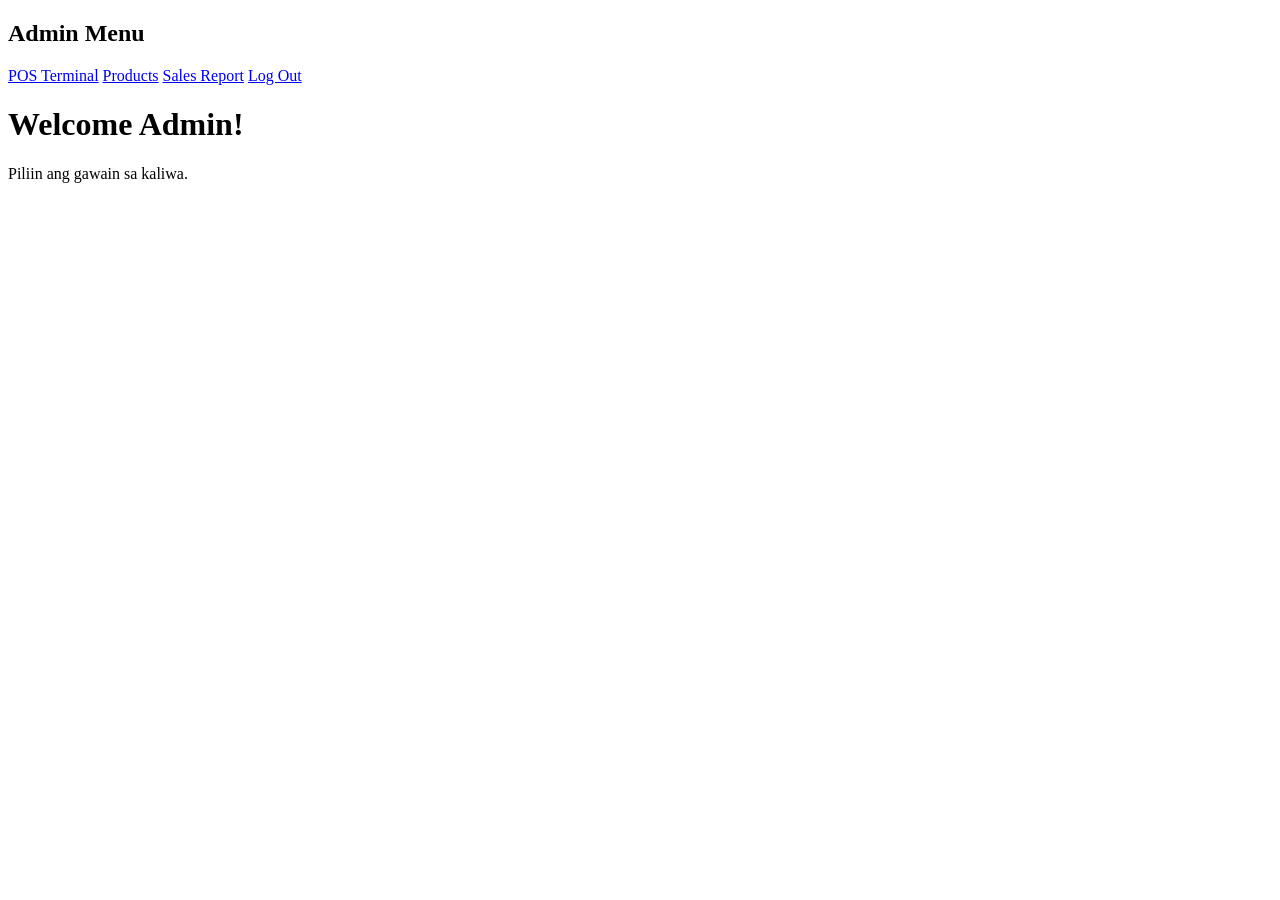
==== hardsales-pos-system/admin/index.html @ 5348a52f "initial setup: Admin Separate and Customer pages" ====
<!DOCTYPE html>
<html lang="en">
<head>
    <meta charset="UTF-8">
    <meta name="viewport" content="width=device-width, initial-scale=1.0">
    <title>Admin Panel - HardSales</title>
    <link rel="stylesheet" href="css/admin-style.css">
</head>
<body>
    <div class="sidebar">
        <h2>Admin Menu</h2>
        <a href="pos.html">POS Terminal</a>
        <a href="products.html">Products</a>
        <a href="sales.html">Sales Report</a>
        <a href="../index.html">Log Out</a>
    </div>
    <div class="content">
        <h1>Welcome Admin!</h1>
        <p>Piliin ang gawain sa kaliwa.</p>
    </div>
</body>
</html>
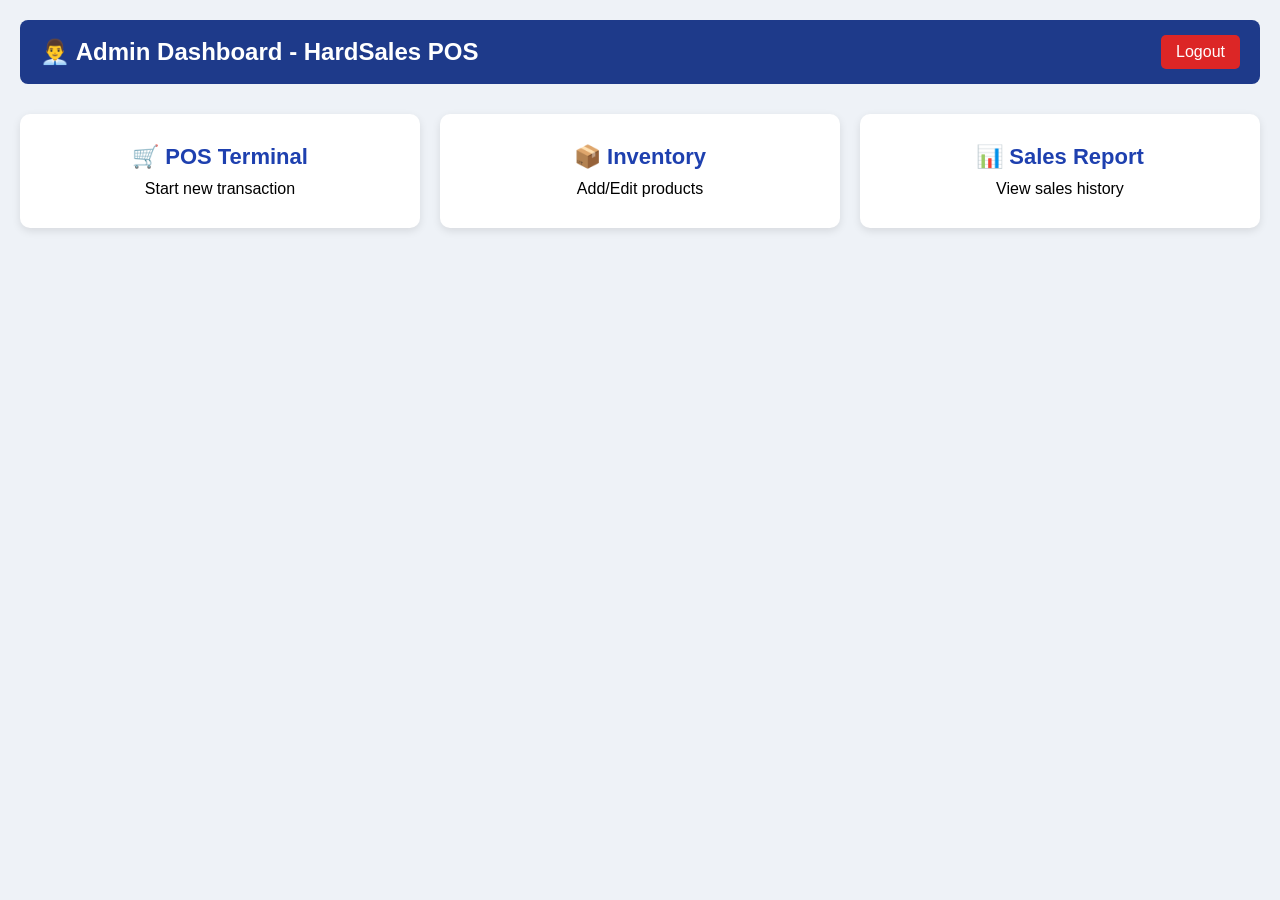
==== commit 62b3222e: "Added Customer Accounts, Order History, Refund and Admin Stock Dashboard" ====
--- a/hardsales-pos-system/admin/index.html
+++ b/hardsales-pos-system/admin/index.html
@@ -3,20 +3,43 @@
 <head>
     <meta charset="UTF-8">
     <meta name="viewport" content="width=device-width, initial-scale=1.0">
-    <title>Admin Panel - HardSales</title>
+    <title>Admin Dashboard - HardSales</title>
     <link rel="stylesheet" href="css/admin-style.css">
+    <style>
+        .dashboard {
+            display: grid; grid-template-columns: repeat(auto-fit, minmax(250px, 1fr));
+            gap: 20px; margin-top: 30px;
+        }
+        .dash-card {
+            background: white; padding: 30px; text-align: center;
+            border-radius: 10px; box-shadow: 0 3px 8px rgba(0,0,0,0.1);
+            text-decoration: none; color: inherit; transition: 0.2s;
+        }
+        .dash-card:hover { transform: translateY(-5px); background: #eff6ff; }
+        .dash-card h3 { font-size: 22px; margin-bottom: 10px; color: #1e40af; }
+    </style>
 </head>
 <body>
-    <div class="sidebar">
-        <h2>Admin Menu</h2>
-        <a href="pos.html">POS Terminal</a>
-        <a href="products.html">Products</a>
-        <a href="sales.html">Sales Report</a>
-        <a href="../index.html">Log Out</a>
-    </div>
-    <div class="content">
-        <h1>Welcome Admin!</h1>
-        <p>Piliin ang gawain sa kaliwa.</p>
+    <div class="pos-container">
+        <header class="pos-header">
+            <h2>👨‍💼 Admin Dashboard - HardSales POS</h2>
+            <a href="../index.html" class="logout-btn">Logout</a>
+        </header>
+
+        <div class="dashboard">
+            <a href="pos.html" class="dash-card">
+                <h3>🛒 POS Terminal</h3>
+                <p>Start new transaction</p>
+            </a>
+            <a href="products.html" class="dash-card">
+                <h3>📦 Inventory</h3>
+                <p>Add/Edit products</p>
+            </a>
+            <a href="sales.html" class="dash-card">
+                <h3>📊 Sales Report</h3>
+                <p>View sales history</p>
+            </a>
+        </div>
     </div>
 </body>
 </html>
--- a/hardsales-pos-system/admin/css/admin-style.css
+++ b/hardsales-pos-system/admin/css/admin-style.css
@@ -0,0 +1,39 @@
+* { margin: 0; padding: 0; box-sizing: border-box; font-family: Arial, sans-serif; }
+body { background: #eef2f7; }
+
+.pos-container { max-width: 1400px; margin: 0 auto; padding: 20px; }
+.pos-header {
+    background: #1e3a8a; color: white; padding: 15px 20px;
+    display: flex; justify-content: space-between; align-items: center;
+    border-radius: 8px; margin-bottom: 20px;
+}
+.logout-btn { color: white; text-decoration: none; background: #dc2626; padding: 8px 15px; border-radius: 5px; }
+
+.pos-grid { display: grid; grid-template-columns: 2fr 1fr; gap: 20px; }
+.products-area, .cart-area {
+    background: white; padding: 20px; border-radius: 8px;
+    box-shadow: 0 2px 10px rgba(0,0,0,0.1);
+}
+
+.product-buttons {
+    display: grid; grid-template-columns: repeat(auto-fill, minmax(140px, 1fr));
+    gap: 12px; margin-top: 15px;
+}
+.prod-btn {
+    background: #dbeafe; padding: 15px; text-align: center;
+    border-radius: 6px; cursor: pointer; transition: 0.2s;
+}
+.prod-btn:hover { background: #93c5fd; transform: translateY(-2px); }
+
+#cart-list { margin: 15px 0; min-height: 220px; border-bottom: 1px solid #ddd; padding-bottom: 10px; }
+.cart-item { display: flex; justify-content: space-between; padding: 7px 0; border-bottom: 1px solid #f0f0f0; }
+
+.total-row { font-size: 22px; padding: 15px; background: #fef3c7; border-radius: 6px; margin: 15px 0; text-align: right; }
+.action-buttons { display: flex; gap: 10px; margin-top: 10px; }
+.btn { flex: 1; padding: 12px; border: none; border-radius: 6px; font-size: 16px; cursor: pointer; }
+.clear { background: #ef4444; color: white; }
+.pay { background: #16a34a; color: white; }
+
+@media(max-width: 900px) {
+    .pos-grid { grid-template-columns: 1fr; }
+}
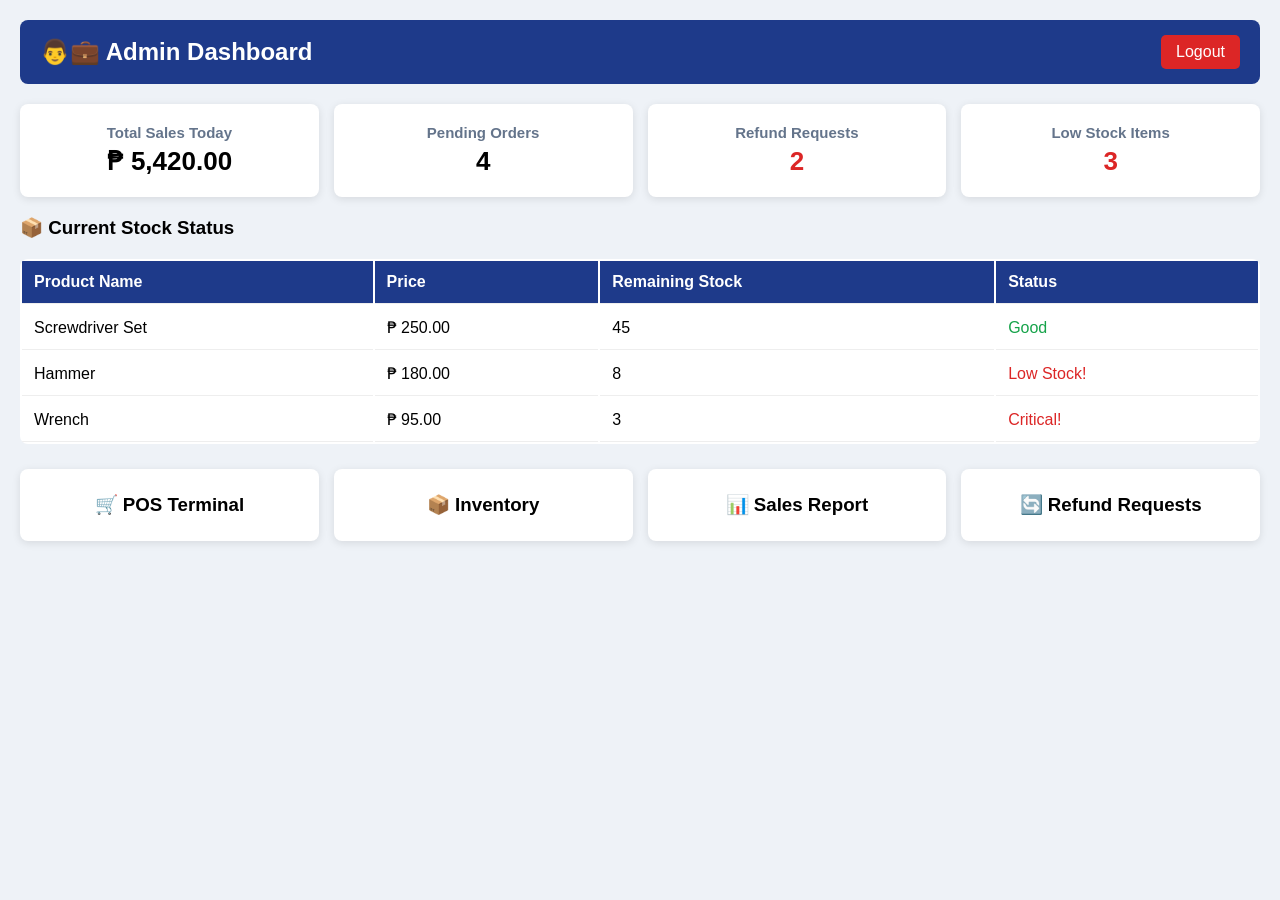
==== commit fe3c6d56: "Added complete admin-script.js" ====
--- a/hardsales-pos-system/admin/index.html
+++ b/hardsales-pos-system/admin/index.html
@@ -6,39 +6,89 @@
     <title>Admin Dashboard - HardSales</title>
     <link rel="stylesheet" href="css/admin-style.css">
     <style>
-        .dashboard {
-            display: grid; grid-template-columns: repeat(auto-fit, minmax(250px, 1fr));
-            gap: 20px; margin-top: 30px;
+        .stats-row {
+            display: grid; grid-template-columns: repeat(auto-fit, minmax(220px, 1fr));
+            gap: 15px; margin-bottom: 20px;
         }
-        .dash-card {
-            background: white; padding: 30px; text-align: center;
-            border-radius: 10px; box-shadow: 0 3px 8px rgba(0,0,0,0.1);
-            text-decoration: none; color: inherit; transition: 0.2s;
+        .stat-card {
+            background: white; padding: 20px; border-radius: 8px; text-align: center;
+            box-shadow: 0 2px 8px rgba(0,0,0,0.1);
         }
-        .dash-card:hover { transform: translateY(-5px); background: #eff6ff; }
-        .dash-card h3 { font-size: 22px; margin-bottom: 10px; color: #1e40af; }
+        .stat-card h3 { font-size: 15px; color: #64748b; margin-bottom: 5px; }
+        .stat-card p { font-size: 26px; font-weight: bold; }
+        .low { color: #dc2626; }
+        .ok { color: #16a34a; }
+        .stock-table { width: 100%; background: white; border-radius: 8px; overflow: hidden; margin-top: 20px; }
+        .stock-table th, .stock-table td { padding: 12px; text-align: left; border-bottom: 1px solid #eee; }
+        .stock-table th { background: #1e3a8a; color: white; }
+        .dashboard { display: grid; grid-template-columns: repeat(auto-fit, minmax(200px, 1fr)); gap: 15px; margin-top: 25px; }
+        .dash-card { background: white; padding: 25px; text-align: center; border-radius: 8px; text-decoration: none; color: inherit; box-shadow: 0 2px 8px rgba(0,0,0,0.1); }
+        .dash-card:hover { transform: translateY(-3px); }
     </style>
 </head>
 <body>
     <div class="pos-container">
         <header class="pos-header">
-            <h2>👨‍💼 Admin Dashboard - HardSales POS</h2>
-            <a href="../index.html" class="logout-btn">Logout</a>
+            <h2>👨💼 Admin Dashboard</h2>
+            <a href="../index.html" class="logout-btn" onclick="localStorage.clear()">Logout</a>
         </header>
 
+        <div class="stats-row">
+            <div class="stat-card">
+                <h3>Total Sales Today</h3>
+                <p>₱ 5,420.00</p>
+            </div>
+            <div class="stat-card">
+                <h3>Pending Orders</h3>
+                <p>4</p>
+            </div>
+            <div class="stat-card">
+                <h3>Refund Requests</h3>
+                <p class="low">2</p>
+            </div>
+            <div class="stat-card">
+                <h3>Low Stock Items</h3>
+                <p class="low">3</p>
+            </div>
+        </div>
+
+        <h3>📦 Current Stock Status</h3>
+        <table class="stock-table">
+            <thead>
+                <tr>
+                    <th>Product Name</th>
+                    <th>Price</th>
+                    <th>Remaining Stock</th>
+                    <th>Status</th>
+                </tr>
+            </thead>
+            <tbody>
+                <tr>
+                    <td>Screwdriver Set</td>
+                    <td>₱ 250.00</td>
+                    <td>45</td>
+                    <td class="ok">Good</td>
+                </tr>
+                <tr>
+                    <td>Hammer</td>
+                    <td>₱ 180.00</td>
+                    <td>8</td>
+                    <td class="low">Low Stock!</td>
+                </tr>
+                <tr>
+                    <td>Wrench</td>
+                    <td>₱ 95.00</td>
+                    <td>3</td>
+                    <td class="low">Critical!</td>
+                </tr>
+            </tbody>
+        </table>
+
         <div class="dashboard">
-            <a href="pos.html" class="dash-card">
-                <h3>🛒 POS Terminal</h3>
-                <p>Start new transaction</p>
-            </a>
-            <a href="products.html" class="dash-card">
-                <h3>📦 Inventory</h3>
-                <p>Add/Edit products</p>
-            </a>
-            <a href="sales.html" class="dash-card">
-                <h3>📊 Sales Report</h3>
-                <p>View sales history</p>
-            </a>
+            <a href="pos.html" class="dash-card"><h3>🛒 POS Terminal</h3></a>
+            <a href="products.html" class="dash-card"><h3>📦 Inventory</h3></a>
+            <a href="sales.html" class="dash-card"><h3>📊 Sales Report</h3></a>
+            <a href="refunds.html" class="dash-card"><h3>🔄 Refund Requests</h3></a>
         </div>
     </div>
 </body>
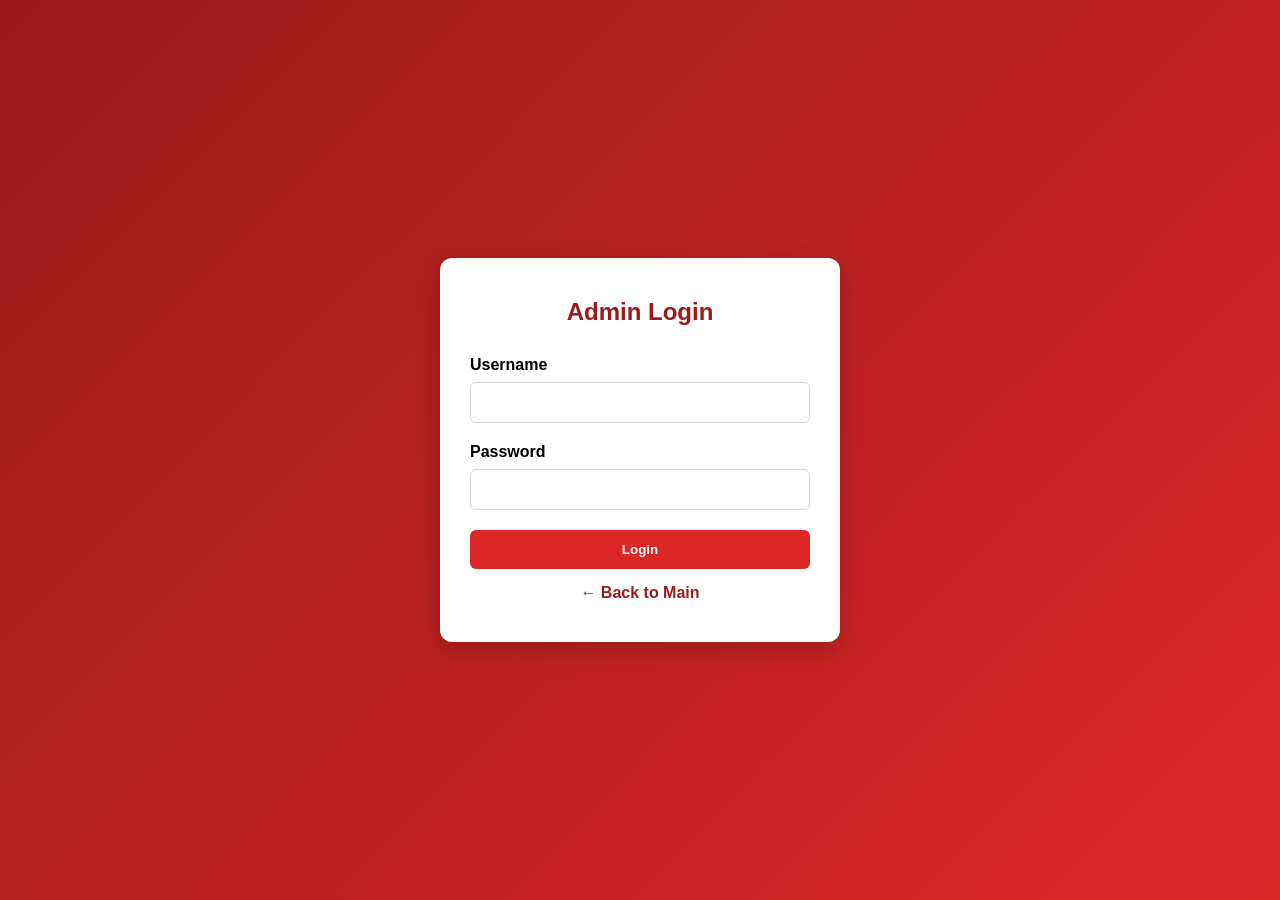
==== commit df10e765: "Added features" ====
--- a/hardsales-pos-system/admin/index.html
+++ b/hardsales-pos-system/admin/index.html
@@ -5,83 +5,44 @@
     <meta name="viewport" content="width=device-width, initial-scale=1.0">
     <title>Admin Dashboard - HardSales</title>
     <link rel="stylesheet" href="css/admin-style.css">
-    <style>
-        .stats-row {
-            display: grid; grid-template-columns: repeat(auto-fit, minmax(220px, 1fr));
-            gap: 15px; margin-bottom: 20px;
-        }
-        .stat-card {
-            background: white; padding: 20px; border-radius: 8px; text-align: center;
-            box-shadow: 0 2px 8px rgba(0,0,0,0.1);
-        }
-        .stat-card h3 { font-size: 15px; color: #64748b; margin-bottom: 5px; }
-        .stat-card p { font-size: 26px; font-weight: bold; }
-        .low { color: #dc2626; }
-        .ok { color: #16a34a; }
-        .stock-table { width: 100%; background: white; border-radius: 8px; overflow: hidden; margin-top: 20px; }
-        .stock-table th, .stock-table td { padding: 12px; text-align: left; border-bottom: 1px solid #eee; }
-        .stock-table th { background: #1e3a8a; color: white; }
-        .dashboard { display: grid; grid-template-columns: repeat(auto-fit, minmax(200px, 1fr)); gap: 15px; margin-top: 25px; }
-        .dash-card { background: white; padding: 25px; text-align: center; border-radius: 8px; text-decoration: none; color: inherit; box-shadow: 0 2px 8px rgba(0,0,0,0.1); }
-        .dash-card:hover { transform: translateY(-3px); }
-    </style>
 </head>
 <body>
     <div class="pos-container">
         <header class="pos-header">
-            <h2>👨💼 Admin Dashboard</h2>
+            <h2>📊 Admin Dashboard Overview</h2>
             <a href="../index.html" class="logout-btn" onclick="localStorage.clear()">Logout</a>
         </header>
 
-        <div class="stats-row">
+        <div class="stats-grid">
             <div class="stat-card">
-                <h3>Total Sales Today</h3>
-                <p>₱ 5,420.00</p>
+                <h3>Total Items Sold</h3>
+                <p id="stat-items">0</p>
             </div>
             <div class="stat-card">
-                <h3>Pending Orders</h3>
-                <p>4</p>
+                <h3>Total Sales</h3>
+                <p id="stat-sales">₱ 0.00</p>
             </div>
             <div class="stat-card">
-                <h3>Refund Requests</h3>
-                <p class="low">2</p>
+                <h3>Today's Transactions</h3>
+                <p id="stat-trans">0</p>
             </div>
             <div class="stat-card">
-                <h3>Low Stock Items</h3>
-                <p class="low">3</p>
+                <h3>Total Products</h3>
+                <p id="stat-prod">0</p>
             </div>
         </div>
 
-        <h3>📦 Current Stock Status</h3>
+        <h3>📦 Stock Status</h3>
         <table class="stock-table">
             <thead>
                 <tr>
                     <th>Product Name</th>
                     <th>Price</th>
-                    <th>Remaining Stock</th>
+                    <th>Stock</th>
                     <th>Status</th>
                 </tr>
             </thead>
-            <tbody>
-                <tr>
-                    <td>Screwdriver Set</td>
-                    <td>₱ 250.00</td>
-                    <td>45</td>
-                    <td class="ok">Good</td>
-                </tr>
-                <tr>
-                    <td>Hammer</td>
-                    <td>₱ 180.00</td>
-                    <td>8</td>
-                    <td class="low">Low Stock!</td>
-                </tr>
-                <tr>
-                    <td>Wrench</td>
-                    <td>₱ 95.00</td>
-                    <td>3</td>
-                    <td class="low">Critical!</td>
-                </tr>
-            </tbody>
+            <tbody id="stock-body"></tbody>
         </table>
 
         <div class="dashboard">
@@ -91,5 +52,45 @@
             <a href="refunds.html" class="dash-card"><h3>🔄 Refund Requests</h3></a>
         </div>
     </div>
+
+    <script src="js/admin-script.js"></script>
+    <script>
+        function loadDashboard() {
+            const sales = JSON.parse(localStorage.getItem('hardSales')) || [];
+            const products = JSON.parse(localStorage.getItem('hardProducts')) || [];
+
+            let totalItems = 0;
+            let totalSales = 0;
+            sales.forEach(t => {
+                totalItems += t.items.length;
+                totalSales += t.total;
+            });
+
+            document.getElementById('stat-items').textContent = totalItems;
+            document.getElementById('stat-sales').textContent = `₱ ${totalSales.toFixed(2)}`;
+            document.getElementById('stat-trans').textContent = sales.length;
+            document.getElementById('stat-prod').textContent = products.length;
+
+            const body = document.getElementById('stock-body');
+            body.innerHTML = '';
+            products.forEach(p => {
+                let status = 'Good';
+                let cls = 'ok';
+                if(p.stock <= 0) { status = 'Out of Stock'; cls = 'out'; }
+                else if(p.stock <= 5) { status = 'Low Stock'; cls = 'low'; }
+
+                body.innerHTML += `
+                <tr>
+                    <td>${p.name}</td>
+                    <td>₱ ${p.price.toFixed(2)}</td>
+                    <td>${p.stock}</td>
+                    <td class="${cls}">${status}</td>
+                </tr>
+                `;
+            });
+        }
+
+        document.addEventListener('DOMContentLoaded', loadDashboard);
+    </script>
 </body>
 </html>
